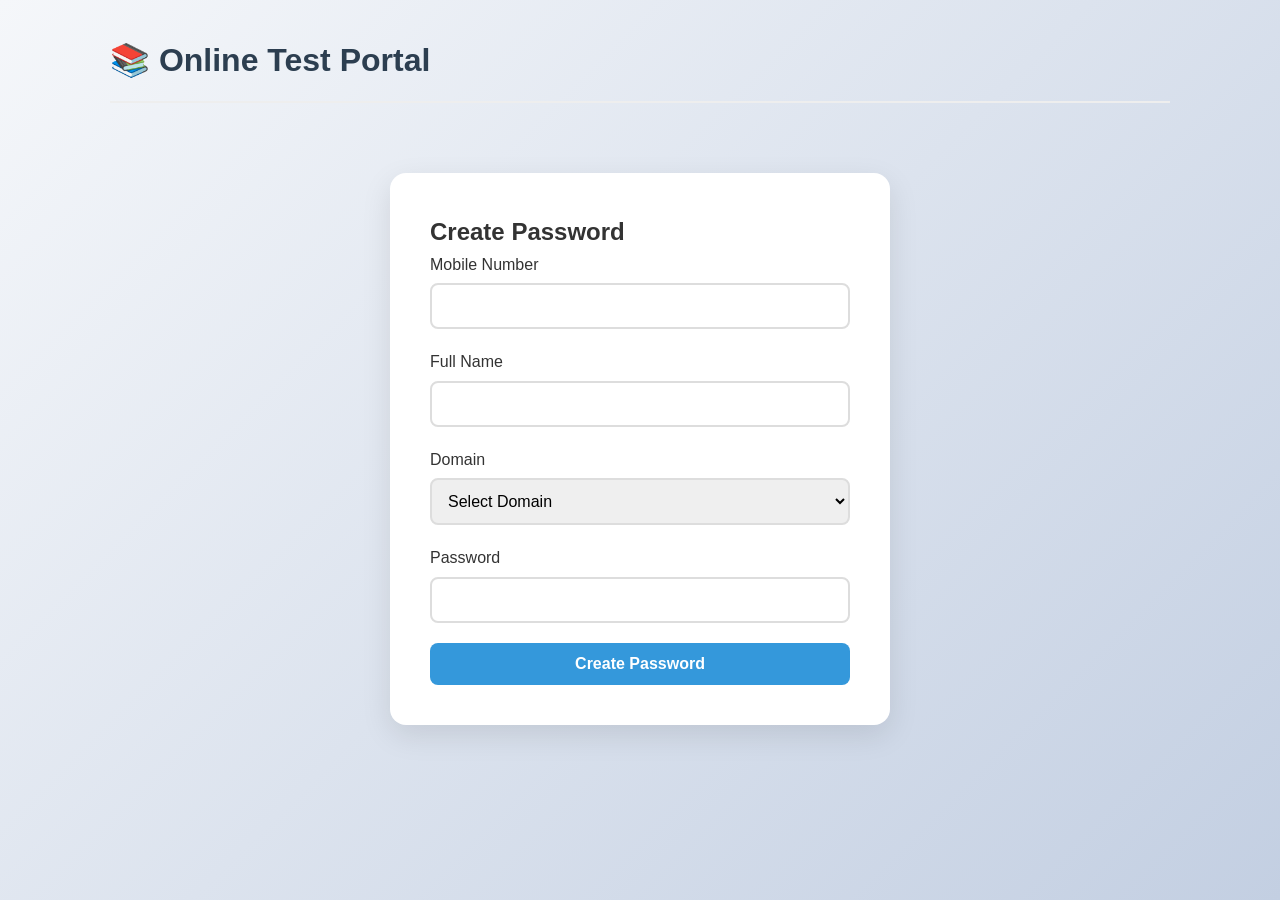
==== create-password.html @ 23a5a1a1 "Create create-password.html" ====
<!DOCTYPE html>
<html lang="en">
<head>
    <meta charset="UTF-8">
    <meta name="viewport" content="width=device-width, initial-scale=1.0">
    <title>Create Password</title>
    <link rel="stylesheet" href="style.css">
</head>
<body>
    <div class="container">
        <header><h1>📚 Online Test Portal</h1></header>
        
        <main class="auth-page">
            <div class="auth-card">
                <h2>Create Password</h2>
                <form id="createPasswordForm">
                    <div class="form-group">
                        <label>Mobile Number</label>
                        <input type="tel" id="mobile" maxlength="10" required>
                    </div>
                    <div class="form-group">
                        <label>Full Name</label>
                        <input type="text" id="name" required>
                    </div>
                    <div class="form-group">
                        <label>Domain</label>
                        <select id="domain" required>
                            <option value="">Select Domain</option>
                            <option value="Programming">Programming</option>
                            <option value="Marketing">Marketing</option>
                            <option value="Design">Design</option>
                            <option value="Finance">Finance</option>
                        </select>
                    </div>
                    <div class="form-group">
                        <label>Password</label>
                        <input type="password" id="password" minlength="6" required>
                    </div>
                    <button type="submit" class="btn primary full-width">Create Password</button>
                </form>
            </div>
        </main>
    </div>
    <script src="script.js"></script>
    <script src="create-password.js"></script>
</body>
</html>
---- style.css ----
/* css/style.css */
* {
    margin: 0;
    padding: 0;
    box-sizing: border-box;
}

body {
    font-family: 'Segoe UI', Tahoma, Geneva, Verdana, sans-serif;
    background: linear-gradient(135deg, #f5f7fa 0%, #c3cfe2 100%);
    color: #333;
    line-height: 1.6;
}

.container {
    max-width: 1100px;
    margin: 0 auto;
    padding: 20px;
    min-height: 100vh;
    display: flex;
    flex-direction: column;
}

header {
    display: flex;
    justify-content: space-between;
    align-items: center;
    margin-bottom: 30px;
    padding: 15px 0;
    border-bottom: 2px solid #eee;
}

header h1 {
    color: #2c3e50;
}

nav a {
    margin-left: 20px;
    text-decoration: none;
    color: #3498db;
    font-weight: 500;
}

.user-info {
    display: flex;
    align-items: center;
    gap: 15px;
}

.hero {
    text-align: center;
    padding: 60px 20px;
    background: white;
    border-radius: 16px;
    box-shadow: 0 10px 30px rgba(0,0,0,0.1);
    margin-bottom: 40px;
}

.hero h2 {
    font-size: 2.5rem;
    margin-bottom: 15px;
    color: #2c3e50;
}

.btn {
    padding: 12px 24px;
    border: none;
    border-radius: 8px;
    cursor: pointer;
    font-size: 1rem;
    font-weight: 600;
    transition: all 0.3s;
}

.btn.primary {
    background: #3498db;
    color: white;
}

.btn.secondary {
    background: #95a5a6;
    color: white;
}

.btn.danger {
    background: #e74c3c;
    color: white;
}

.btn:hover {
    transform: translateY(-2px);
    box-shadow: 0 5px 15px rgba(0,0,0,0.2);
}

.full-width {
    width: 100%;
}

.card, .auth-card {
    background: white;
    padding: 40px;
    border-radius: 16px;
    box-shadow: 0 10px 30px rgba(0,0,0,0.1);
    max-width: 500px;
    margin: 40px auto;
}

.form-group {
    margin-bottom: 20px;
}

.form-group label {
    display: block;
    margin-bottom: 6px;
    font-weight: 500;
}

.form-group input, .form-group select {
    width: 100%;
    padding: 12px;
    border: 2px solid #ddd;
    border-radius: 8px;
    font-size: 1rem;
}

.tests-grid {
    display: grid;
    grid-template-columns: repeat(auto-fill, minmax(300px, 1fr));
    gap: 20px;
}

.test-card {
    background: white;
    padding: 25px;
    border-radius: 12px;
    box-shadow: 0 5px 15px rgba(0,0,0,0.08);
    transition: transform 0.3s;
}

.test-card:hover {
    transform: translateY(-8px);
}

.test-card h3 {
    color: #2c3e50;
    margin-bottom: 10px;
}

.test-card button {
    margin-top: 15px;
    width: 100%;
}

/* Test page specific */
.test-container {
    max-width: 900px;
    margin: 20px auto;
    background: white;
    border-radius: 12px;
    box-shadow: 0 10px 40px rgba(0,0,0,0.15);
    overflow: hidden;
}

.test-header {
    background: #2c3e50;
    color: white;
    padding: 15px 25px;
    display: flex;
    justify-content: space-between;
    align-items: center;
}

.timer {
    font-size: 1.5rem;
    font-weight: bold;
    background: #e74c3c;
    padding: 8px 20px;
    border-radius: 50px;
}

.question-text {
    font-size: 1.3rem;
    margin: 30px 0;
    min-height: 120px;
}

.options label {
    display: block;
    padding: 15px;
    margin: 10px 0;
    background: #f8f9fa;
    border: 2px solid #ddd;
    border-radius: 8px;
    cursor: pointer;
    transition: all 0.2s;
}

.options input[type="radio"] {
    margin-right: 10px;
}

.options label:hover {
    background: #e8f0fe;
    border-color: #3498db;
}

.navigation {
    margin: 30px 0;
    display: flex;
    gap: 15px;
    justify-content: center;
}

.dots {
    display: flex;
    flex-wrap: wrap;
    gap: 8px;
    margin-top: 20px;
}

.dot {
    width: 36px;
    height: 36px;
    border-radius: 50%;
    display: flex;
    align-items: center;
    justify-content: center;
    font-size: 0.9rem;
    cursor: pointer;
    border: 2px solid #ddd;
}

.dot.answered {
    background: #27ae60;
    color: white;
    border-color: #27ae60;
}

.dot.current {
    border-color: #3498db;
    background: #3498db;
    color: white;
}

/* Result styles */
.result-summary {
    text-align: center;
    margin: 20px 0;
    font-size: 1.4rem;
}

.score-circle {
    text-align: center;
    margin: 30px 0;
}

.circle {
    width: 180px;
    height: 180px;
    border-radius: 50%;
    display: inline-flex;
    align-items: center;
    justify-content: center;
    font-size: 2.8rem;
    font-weight: bold;
    border: 12px solid #3498db;
    color: #2c3e50;
    background: white;
    box-shadow: 0 0 0 18px #f0f4f8;
}

.result-table {
    width: 100%;
    border-collapse: collapse;
    margin: 30px 0;
}

.result-table td {
    padding: 14px;
    border-bottom: 1px solid #eee;
}

.correct { color: #27ae60; font-weight: bold; }
.wrong { color: #e74c3c; font-weight: bold; }

.pass-fail {
    text-align: center;
    font-size: 1.8rem;
    padding: 20px;
    margin: 20px 0;
    border-radius: 12px;
}

.pass {
    background: #d5f4e6;
    color: #27ae60;
}

.fail {
    background: #fadbd8;
    color: #e74c3c;
}

/* Modal */
.modal {
    position: fixed;
    top: 0;
    left: 0;
    width: 100%;
    height: 100%;
    background: rgba(0,0,0,0.6);
    display: none;
    align-items: center;
    justify-content: center;
    z-index: 1000;
}

.modal-content {
    background: white;
    padding: 30px;
    border-radius: 12px;
    width: 90%;
    max-width: 420px;
}

/* Admin styles */
.tab-content {
    margin-top: 20px;
}

table {
    width: 100%;
    border-collapse: collapse;
    margin-top: 15px;
}

th, td {
    padding: 12px;
    text-align: left;
    border-bottom: 1px solid #ddd;
}

th {
    background: #f1f1f1;
}

/* Responsive */
@media (max-width: 768px) {
    .hero h2 {
        font-size: 2rem;
    }
    
    .tests-grid {
        grid-template-columns: 1fr;
    }
}
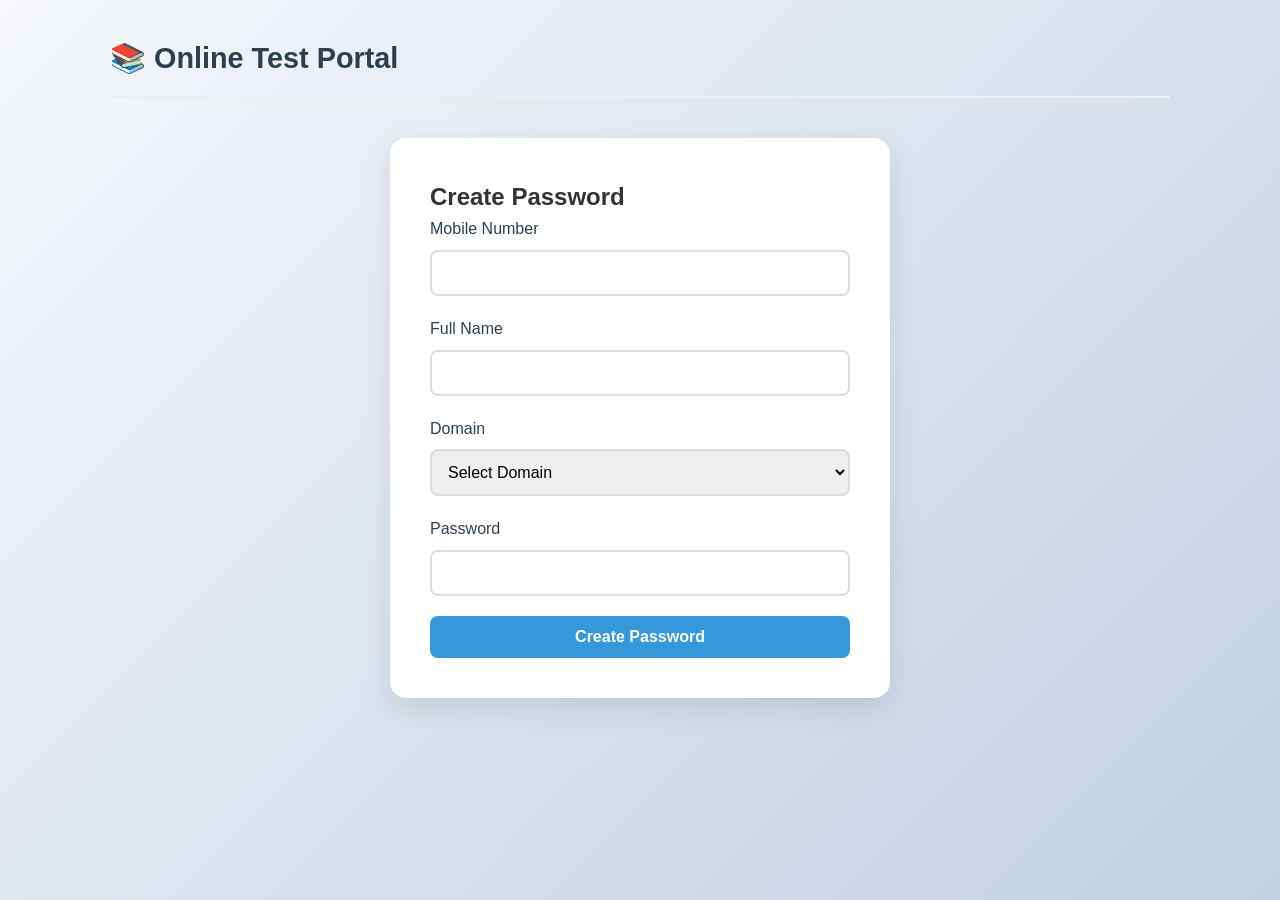
==== commit 8317719f: "Update create-password.html" ====
--- a/create-password.html
+++ b/create-password.html
@@ -26,10 +26,9 @@
                         <label>Domain</label>
                         <select id="domain" required>
                             <option value="">Select Domain</option>
-                            <option value="Programming">Programming</option>
-                            <option value="Marketing">Marketing</option>
-                            <option value="Design">Design</option>
-                            <option value="Finance">Finance</option>
+                            <option value="Programming">Python</option>
+                            <option value="Marketing">Web Development</option>
+                            <option value="Design">Embedded Systems</option>
                         </select>
                     </div>
                     <div class="form-group">
--- a/style.css
+++ b/style.css
@@ -1,4 +1,3 @@
-/* css/style.css */
 * {
     margin: 0;
     padding: 0;
@@ -17,10 +16,9 @@
     margin: 0 auto;
     padding: 20px;
     min-height: 100vh;
-    display: flex;
-    flex-direction: column;
-}
-
+}
+
+/* Header */
 header {
     display: flex;
     justify-content: space-between;
@@ -32,36 +30,10 @@
 
 header h1 {
     color: #2c3e50;
-}
-
-nav a {
-    margin-left: 20px;
-    text-decoration: none;
-    color: #3498db;
-    font-weight: 500;
-}
-
-.user-info {
-    display: flex;
-    align-items: center;
-    gap: 15px;
-}
-
-.hero {
-    text-align: center;
-    padding: 60px 20px;
-    background: white;
-    border-radius: 16px;
-    box-shadow: 0 10px 30px rgba(0,0,0,0.1);
-    margin-bottom: 40px;
-}
-
-.hero h2 {
-    font-size: 2.5rem;
-    margin-bottom: 15px;
-    color: #2c3e50;
-}
-
+    font-size: 1.8rem;
+}
+
+/* Buttons */
 .btn {
     padding: 12px 24px;
     border: none;
@@ -70,6 +42,9 @@
     font-size: 1rem;
     font-weight: 600;
     transition: all 0.3s;
+    text-decoration: none;
+    display: inline-block;
+    text-align: center;
 }
 
 .btn.primary {
@@ -88,15 +63,21 @@
 }
 
 .btn:hover {
-    transform: translateY(-2px);
-    box-shadow: 0 5px 15px rgba(0,0,0,0.2);
+    transform: translateY(-3px);
+    box-shadow: 0 8px 15px rgba(0,0,0,0.2);
 }
 
 .full-width {
     width: 100%;
 }
 
-.card, .auth-card {
+.large {
+    padding: 14px 32px;
+    font-size: 1.1rem;
+}
+
+/* Cards & Forms */
+.auth-card, .card, .result-card {
     background: white;
     padding: 40px;
     border-radius: 16px;
@@ -111,8 +92,9 @@
 
 .form-group label {
     display: block;
-    margin-bottom: 6px;
+    margin-bottom: 8px;
     font-weight: 500;
+    color: #2c3e50;
 }
 
 .form-group input, .form-group select {
@@ -123,10 +105,17 @@
     font-size: 1rem;
 }
 
+.form-group input:focus {
+    border-color: #3498db;
+    outline: none;
+}
+
+/* Dashboard */
 .tests-grid {
     display: grid;
-    grid-template-columns: repeat(auto-fill, minmax(300px, 1fr));
+    grid-template-columns: repeat(auto-fill, minmax(280px, 1fr));
     gap: 20px;
+    margin-top: 20px;
 }
 
 .test-card {
@@ -141,17 +130,7 @@
     transform: translateY(-8px);
 }
 
-.test-card h3 {
-    color: #2c3e50;
-    margin-bottom: 10px;
-}
-
-.test-card button {
-    margin-top: 15px;
-    width: 100%;
-}
-
-/* Test page specific */
+/* Test Page */
 .test-container {
     max-width: 900px;
     margin: 20px auto;
@@ -168,35 +147,42 @@
     display: flex;
     justify-content: space-between;
     align-items: center;
+    font-size: 1.1rem;
 }
 
 .timer {
-    font-size: 1.5rem;
-    font-weight: bold;
     background: #e74c3c;
     padding: 8px 20px;
     border-radius: 50px;
+    font-weight: bold;
+    font-size: 1.4rem;
+}
+
+.question-area {
+    padding: 30px;
+}
+
+.question-header {
+    font-size: 1.1rem;
+    margin-bottom: 20px;
+    color: #7f8c8d;
 }
 
 .question-text {
-    font-size: 1.3rem;
-    margin: 30px 0;
-    min-height: 120px;
+    font-size: 1.35rem;
+    margin: 25px 0;
+    min-height: 100px;
 }
 
 .options label {
     display: block;
     padding: 15px;
-    margin: 10px 0;
+    margin: 12px 0;
     background: #f8f9fa;
     border: 2px solid #ddd;
     border-radius: 8px;
     cursor: pointer;
-    transition: all 0.2s;
-}
-
-.options input[type="radio"] {
-    margin-right: 10px;
+    transition: all 0.3s;
 }
 
 .options label:hover {
@@ -205,29 +191,38 @@
 }
 
 .navigation {
-    margin: 30px 0;
+    padding: 20px;
     display: flex;
     gap: 15px;
     justify-content: center;
+    flex-wrap: wrap;
+}
+
+.question-nav {
+    padding: 20px;
+    background: #f8f9fa;
+    text-align: center;
 }
 
 .dots {
     display: flex;
     flex-wrap: wrap;
-    gap: 8px;
-    margin-top: 20px;
+    gap: 10px;
+    justify-content: center;
+    margin-top: 15px;
 }
 
 .dot {
-    width: 36px;
-    height: 36px;
+    width: 38px;
+    height: 38px;
     border-radius: 50%;
     display: flex;
     align-items: center;
     justify-content: center;
-    font-size: 0.9rem;
+    font-size: 0.95rem;
     cursor: pointer;
-    border: 2px solid #ddd;
+    border: 2px solid #bdc3c7;
+    background: white;
 }
 
 .dot.answered {
@@ -242,7 +237,7 @@
     color: white;
 }
 
-/* Result styles */
+/* Result Page */
 .result-summary {
     text-align: center;
     margin: 20px 0;
@@ -263,10 +258,10 @@
     justify-content: center;
     font-size: 2.8rem;
     font-weight: bold;
-    border: 12px solid #3498db;
+    border: 14px solid #3498db;
     color: #2c3e50;
     background: white;
-    box-shadow: 0 0 0 18px #f0f4f8;
+    box-shadow: 0 0 0 20px #f0f4f8;
 }
 
 .result-table {
@@ -276,7 +271,7 @@
 }
 
 .result-table td {
-    padding: 14px;
+    padding: 14px 10px;
     border-bottom: 1px solid #eee;
 }
 
@@ -286,9 +281,10 @@
 .pass-fail {
     text-align: center;
     font-size: 1.8rem;
-    padding: 20px;
-    margin: 20px 0;
+    padding: 25px;
+    margin: 25px 0;
     border-radius: 12px;
+    font-weight: bold;
 }
 
 .pass {
@@ -323,9 +319,33 @@
     max-width: 420px;
 }
 
-/* Admin styles */
+/* Admin */
+.admin-tabs {
+    display: flex;
+    gap: 10px;
+    margin: 20px 0;
+    flex-wrap: wrap;
+}
+
+.tab-btn {
+    padding: 10px 20px;
+    background: #ecf0f1;
+    border: none;
+    border-radius: 8px;
+    cursor: pointer;
+}
+
+.tab-btn.active {
+    background: #3498db;
+    color: white;
+}
+
 .tab-content {
-    margin-top: 20px;
+    display: none;
+}
+
+.tab-content:not(.hidden) {
+    display: block;
 }
 
 table {
@@ -346,8 +366,12 @@
 
 /* Responsive */
 @media (max-width: 768px) {
-    .hero h2 {
-        font-size: 2rem;
+    .container {
+        padding: 15px;
+    }
+    
+    header h1 {
+        font-size: 1.6rem;
     }
     
     .tests-grid {
